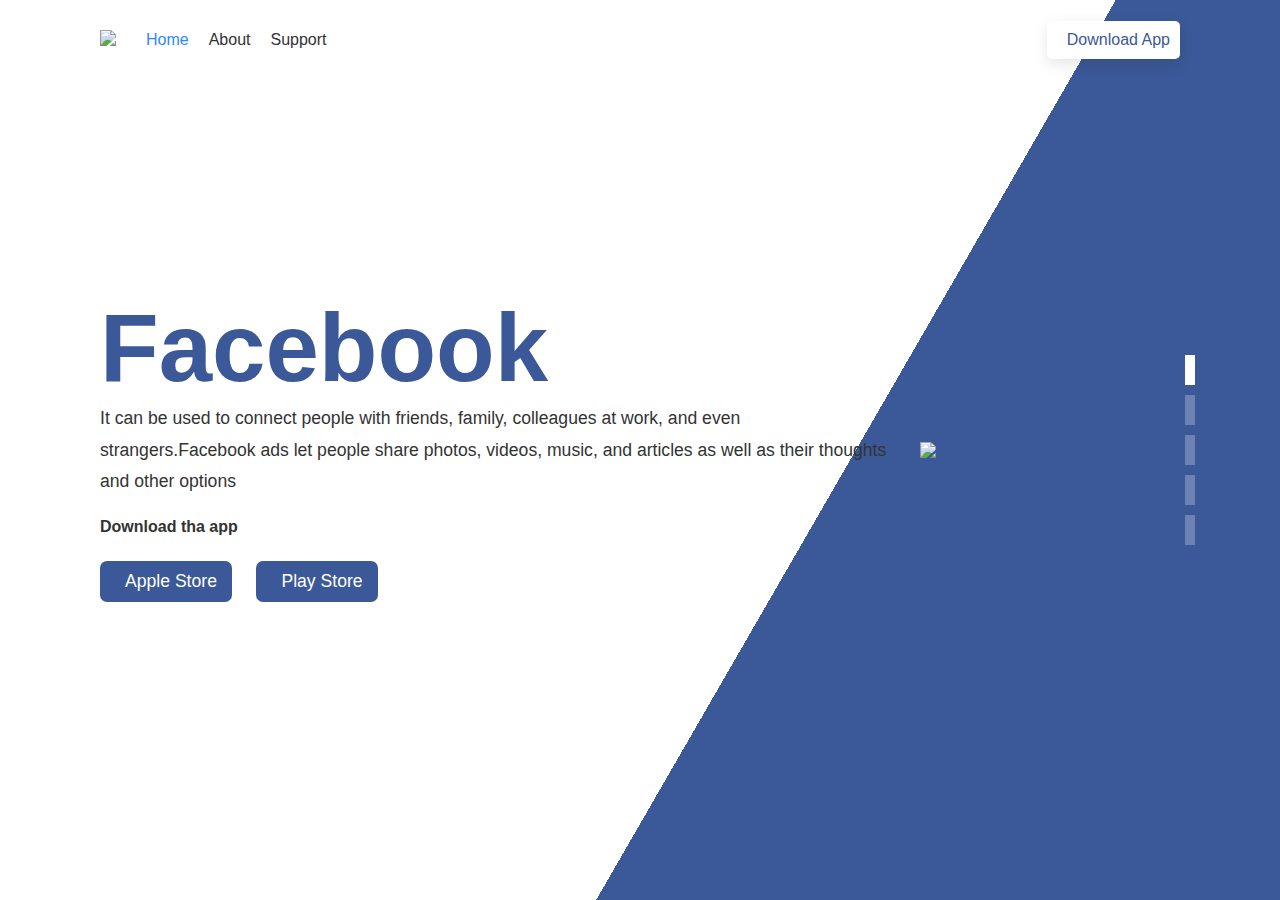
==== index.html @ 323ecb63 "Add files via upload" ====
<!DOCTYPE html>
<html lang="en">
<head>
    <meta charset="UTF-8">
    <meta name="viewport" content="width=device-width, initial-scale=1.0">
    <title>Responcive Facebook App Landing page Design</title>
    <link rel="stylesheet" href="style.css"> </link>
</head>
<body>
<section class="main">
<header>
<a href="#" class="logo"><img src="logo.png"></a>
<ul>
   <li> <a href="#" class="active"> Home </a></li>
   <li> <a href="#"> About </a></li>
   <li> <a href="#"> Support </a></li>
</ul>
<a href="#" class="app"><ion-icon name="arrow-down-outline"></ion-icon> Download App</a>
</header>

<div class="contentBx">
  <div class="text"> 
    <h2>Facebook</h2>
    <p>It can be used to connect people with friends, family, colleagues at work, and even strangers.Facebook ads let people share photos, videos, music, and articles as well as their thoughts and other options</p>
  <h4>Download tha app</h4>
   <a href="#" class="btn"><ion-icon name="logo-apple"></ion-icon>Apple Store</a>
   <a href="#" class="btn"><ion-icon name="logo-google-playstore"></ion-icon>Play Store</a>
  </div>

   <div class="dots">
     <span class="dot active"></span>
     <span class="dot"></span>
     <span class="dot"></span>
     <span class="dot"></span>
     <span class="dot"></span>
   </div>

   <div class="imgBx">
      <img src="fb1.png" class="slides active">
      <img src="fb2.png" class="slides">
      <img src="fb3.png" class="slides">
      <img src="fb4.png" class="slides">
      <img src="fb5.png" class="slides">
   </div>
</div>

<ul class="sci">
   <li> <a href="#"><ion-icon name="logo-facebook"></ion-icon></a> </li>
   <li> <a href="#"><ion-icon name="logo-twitter"></ion-icon></a> </li>
   <li> <a href="#"><ion-icon name="logo-instagram"></ion-icon></a> </li>
</ul>
</section>

<script type="module" src="https://unpkg.com/ionicons@5.5.2/dist/ionicons/ionicons.esm.js"></script>
<script nomodule src="https://unpkg.com/ionicons@5.5.2/dist/ionicons/ionicons.js"></script>

<script>
 const slides = document.querySelectorAll('.slides');
 const dots= document.querySelectorAll('.dot')

function SetActive(i){
 for(slide of slides)
 slide.classList.remove('active')
 slides[i].classList.add('active')

 //add  active class in indirector
 for(dot of dots)
 dot.classList.remove('active')
 dots[i].classList.add('active')
}

for(let j=0;j<dots.length;j++){
    dots[j].addEventListener('click',function(){
        SetActive(j);
    })
}



</script>
</body>
</html>
---- style.css ----
@import url('https://fonds.googleapis.com/css?family=Poppins:wght@200;300;400;500;600;700;800&display=swap');
*
{
  margin: 0;
  padding: 0;
  box-sizing: border-box;
  font-family: 'Poppins', sans-serif;
}
.main
{
  position: relative;
  background: linear-gradient(120deg,#fff,#fff 62%,#3b5998 62%,#3b5998 100%);
  min-height: 100vh;
  padding:0 100px;
  display: flex;
  align-items: center;
}
header
{
  position:absolute;
  top:0;
  left: 0% ;
  width: 100%;
  padding: 30px 100px;
  display: flex;
  justify-content: flex-start;
  align-items: center;
}
header .logo img
{
    max-width: 50px;
    margin-right: 20px;
}
header ul
{
    display: flex;
}
header ul li
{
    list-style: none;
    margin: 0 10px;
}
header ul li a
{
    text-decoration: none;
    color: #333;
    font-weight: 500;
}
header ul li a:hover ,
header ul li a.active
{
    color: #2d88ff;
}
.app
{
    position: absolute;
    right: 100px;
    display: flex;
    justify-content: center;
    align-items: center;
    background: #fff;
    color: #3b5998;
    padding: 10px;
    border-radius: 5px;
    text-decoration:none ;
    box-shadow: 0 5px 15px rgba(0,0,0,0.1) ;
}
.app:hover
{
    background: #2d88ff;
    color: #fff;
}
.app ion-icon
{
    margin-right: 10px;
    font-size: 1.4em;
}
.contentBx
{
    width: 100%;
    display: flex;
    align-items: center;
    /*justify-content: space-between;*/ /* imge and download btn gap */
}
.contentBx .text
{
max-width: 800px;
}
.contentBx .text h2
{
    font-size: 6em;
    color: #3b5998;
}
.contentBx .text p
{
 font-size: 1.1em;
 color: #333;
 line-height: 1.8em;
}
.contentBx .text h4
{
margin-top: 20px;
margin-bottom: 20px;
font-weight: 700;
color: #333;
}
.btn
{
    background: #3b5998;
    color: #fff;
    display: inline-flex;
    text-decoration:none ;
    padding: 10px 15px;
    font-size: 1.1em;
    margin: 5px 20px 5px 0;
    border-radius: 7px;
}
.btn:hover
{
    background: #2d88ff;
}
.btn ion-icon
{
    margin-right: 10px;
    font-size: 1.4em; ;
}
.imgBx img
{
margin-left: 20px; /* imge and download btn gap */
margin-right: 100px;
max-width: 300px;
display: none;
}
.imgBx img.active
{
 display: block;
}
.dots
{
    position: absolute;
    top: 50%;
    transform: translateY(-50%) ;
    right: 80px;
    display: flex;
    flex-direction: column;
}
.dots .dot
{
    position: relative;
    width: 10px;
    height: 30px;
    background: rgba(255,255,255,0.25);
    display: inline-flex;
    margin: 5px;
    cursor: pointer;
}
.dots .dot.active
{
    background: #fff;
}
.sci
{
    position: absolute;
    bottom: 30px;
    display: flex;
}
.sci li
{
    list-style: none;
    margin-right: 20px;
}
.sci li a
{
 font-size: 1.8em;
 color: #3b5998;
}
.sci li a:hover
{
    color: #2d88ff;
}

/* now make it full responsive  */
@media(max-width:991px)
{
    header
    {
        padding: 30px;
        justify-content: space-between;
    }
    .main
    {
        padding: 30px;
        background: #fff;
    }
    .app
    {
        display: none;
    }
    .contentBx
    {
        flex-direction: column-reverse;
        margin: 100px 0;
    }
    .imgBx
    {
        margin: 0;
    }
    .dots
    {
        position: relative;
        top: initial;
        transform: none;
        right: initial;
        display: flex;
        flex-direction: row;
        margin-top: 20px;
    }
    .dots .dot
    {
        width:25px;
        height: 10px;
        background: #3b5998;
        opacity: 0.2;
    }
    .dots .dot.active
    {
      background: #3b5998;
      opacity: 0.1;
    }
    .contentBx .text
    {
        text-align: center;
    }
    .contentBx .text h2
    {
        font-size: 3em;
    }
    .sci
    {
        position: absolute;
        bottom: 30px;
        display: flex;
        left: 50%;
        transform: translate(-50%);
    }
}
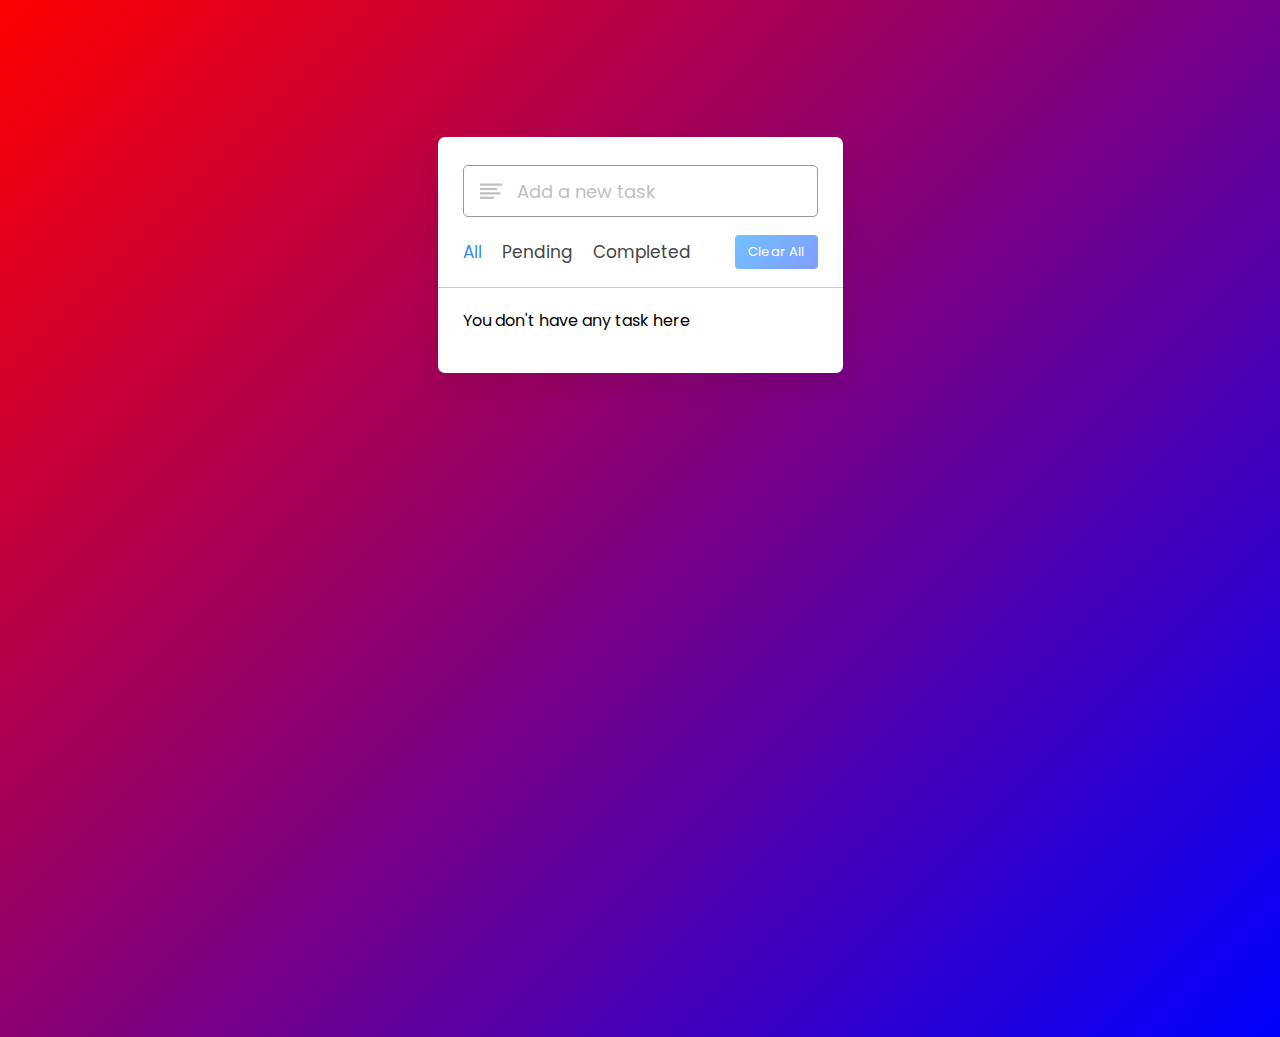
==== commit 64e2cd0e: "Add files via upload" ====
--- a/index.html
+++ b/index.html
@@ -1,82 +1,30 @@
 <!DOCTYPE html>
-<html lang="en">
-<head>
-    <meta charset="UTF-8">
+<html lang="en" dir="ltr">
+  <head>
+    <meta charset="utf-8">  
+    <title>To do List by Vinay </title>
+    <link rel="stylesheet" href="style.css">
     <meta name="viewport" content="width=device-width, initial-scale=1.0">
-    <title>Responcive Facebook App Landing page Design</title>
-    <link rel="stylesheet" href="style.css"> </link>
-</head>
-<body>
-<section class="main">
-<header>
-<a href="#" class="logo"><img src="logo.png"></a>
-<ul>
-   <li> <a href="#" class="active"> Home </a></li>
-   <li> <a href="#"> About </a></li>
-   <li> <a href="#"> Support </a></li>
-</ul>
-<a href="#" class="app"><ion-icon name="arrow-down-outline"></ion-icon> Download App</a>
-</header>
+    <link rel="stylesheet" href="https://unicons.iconscout.com/release/v4.0.0/css/line.css">
+  </head>
+  <body>
+    <div class="wrapper">
+      <div class="task-input">
+        <img src="bars-icon.svg" alt="icon">
+        <input type="text" placeholder="Add a new task">
+      </div>
+      <div class="controls">
+        <div class="filters">
+          <span class="active" id="all">All</span>
+          <span id="pending">Pending</span>
+          <span id="completed">Completed</span>
+        </div>
+        <button class="clear-btn">Clear All</button>
+      </div>
+      <ul class="task-box"></ul>
+    </div>
 
-<div class="contentBx">
-  <div class="text"> 
-    <h2>Facebook</h2>
-    <p>It can be used to connect people with friends, family, colleagues at work, and even strangers.Facebook ads let people share photos, videos, music, and articles as well as their thoughts and other options</p>
-  <h4>Download tha app</h4>
-   <a href="#" class="btn"><ion-icon name="logo-apple"></ion-icon>Apple Store</a>
-   <a href="#" class="btn"><ion-icon name="logo-google-playstore"></ion-icon>Play Store</a>
-  </div>
+    <script src="script.js"></script>
 
-   <div class="dots">
-     <span class="dot active"></span>
-     <span class="dot"></span>
-     <span class="dot"></span>
-     <span class="dot"></span>
-     <span class="dot"></span>
-   </div>
-
-   <div class="imgBx">
-      <img src="fb1.png" class="slides active">
-      <img src="fb2.png" class="slides">
-      <img src="fb3.png" class="slides">
-      <img src="fb4.png" class="slides">
-      <img src="fb5.png" class="slides">
-   </div>
-</div>
-
-<ul class="sci">
-   <li> <a href="#"><ion-icon name="logo-facebook"></ion-icon></a> </li>
-   <li> <a href="#"><ion-icon name="logo-twitter"></ion-icon></a> </li>
-   <li> <a href="#"><ion-icon name="logo-instagram"></ion-icon></a> </li>
-</ul>
-</section>
-
-<script type="module" src="https://unpkg.com/ionicons@5.5.2/dist/ionicons/ionicons.esm.js"></script>
-<script nomodule src="https://unpkg.com/ionicons@5.5.2/dist/ionicons/ionicons.js"></script>
-
-<script>
- const slides = document.querySelectorAll('.slides');
- const dots= document.querySelectorAll('.dot')
-
-function SetActive(i){
- for(slide of slides)
- slide.classList.remove('active')
- slides[i].classList.add('active')
-
- //add  active class in indirector
- for(dot of dots)
- dot.classList.remove('active')
- dots[i].classList.add('active')
-}
-
-for(let j=0;j<dots.length;j++){
-    dots[j].addEventListener('click',function(){
-        SetActive(j);
-    })
-}
-
-
-
-</script>
-</body>
+  </body>
 </html>--- a/style.css
+++ b/style.css
@@ -1,246 +1,216 @@
-@import url('https://fonds.googleapis.com/css?family=Poppins:wght@200;300;400;500;600;700;800&display=swap');
-*
-{
+@import url('https://fonts.googleapis.com/css2?family=Poppins:wght@400;500;600;700&display=swap');
+*{
   margin: 0;
   padding: 0;
   box-sizing: border-box;
   font-family: 'Poppins', sans-serif;
 }
-.main
-{
+body{
+  width: 100%;
+  height: 100vh;
+  overflow: hidden;
+  background: linear-gradient(135deg, red, blue);
+}
+::selection{
+  color: #fff;
+  background: #3C87FF;
+}
+.wrapper{
+  max-width: 405px;
+  padding: 28px 0 30px;
+  margin: 137px auto;
+  background: white;
+  border-radius: 7px;
+  box-shadow: 0 10px 30px rgba(0,0,0,0.1);
+}
+.task-input{
+  height: 52px;
+  padding: 0 25px;
   position: relative;
-  background: linear-gradient(120deg,#fff,#fff 62%,#3b5998 62%,#3b5998 100%);
-  min-height: 100vh;
-  padding:0 100px;
+}
+.task-input img{
+  top: 50%;
+  position: absolute;
+  transform: translate(17px, -50%);
+}
+.task-input input{
+  height: 100%;
+  width: 100%;
+  outline: none;
+  font-size: 18px;
+  border-radius: 5px;
+  padding: 0 20px 0 53px;
+  border: 1px solid #999;
+}
+.task-input input:focus,
+.task-input input.active{
+  padding-left: 52px;
+  border: 2px solid #3C87FF;
+}
+.task-input input::placeholder{
+  color: #bfbfbf;
+}
+.controls, li{
   display: flex;
   align-items: center;
-}
-header
-{
-  position:absolute;
-  top:0;
-  left: 0% ;
-  width: 100%;
-  padding: 30px 100px;
+  justify-content: space-between;
+}
+.controls{
+  padding: 18px 25px;
+  border-bottom: 1px solid #ccc;
+}
+.filters span{
+  margin: 0 8px;
+  font-size: 17px;
+  color: #444444;
+  cursor: pointer;
+}
+.filters span:first-child{
+  margin-left: 0;
+}
+.filters span.active{
+  color: #3C87FF;
+}
+.controls .clear-btn{
+  border: none;
+  opacity: 0.6;
+  outline: none;
+  color: #fff;
+  cursor: pointer;
+  font-size: 13px;
+  padding: 7px 13px;
+  border-radius: 4px;
+  letter-spacing: 0.3px;
+  pointer-events: none;
+  transition: transform 0.25s ease;
+  background: linear-gradient(135deg, #1798fb 0%, #2D5CFE 100%);
+}
+.clear-btn.active{
+  opacity: 0.9;
+  pointer-events: auto;
+}
+.clear-btn:active{
+  transform: scale(0.93);
+}
+.task-box{
+  margin-top: 20px;
+  margin-right: 5px;
+  padding: 0 20px 10px 25px;
+}
+.task-box.overflow{
+  overflow-y: auto;
+  max-height: 300px;
+}
+.task-box::-webkit-scrollbar{
+  width: 5px;
+}
+.task-box::-webkit-scrollbar-track{
+  background: #f1f1f1;
+  border-radius: 25px;
+}
+.task-box::-webkit-scrollbar-thumb{
+  background: #e6e6e6;
+  border-radius: 25px;
+}
+.task-box .task{
+  list-style: none;
+  font-size: 17px;
+  margin-bottom: 18px;
+  padding-bottom: 16px;
+  align-items: flex-start;
+  border-bottom: 1px solid #ccc;
+}
+.task-box .task:last-child{
+  margin-bottom: 0;
+  border-bottom: 0;
+  padding-bottom: 0;
+}
+.task-box .task label{
   display: flex;
+  align-items: flex-start;
+}
+.task label input{
+  margin-top: 7px;
+  accent-color: #3C87FF;
+}
+.task label p{
+  user-select: none;
+  margin-left: 12px;
+  word-wrap: break-word;
+}
+.task label p.checked{
+  text-decoration: line-through;
+}
+.task-box .settings{
+  position: relative;
+}
+.settings :where(i, li){
+  cursor: pointer;
+}
+.settings .task-menu{
+  z-index: 10;
+  right: -5px;
+  bottom: -65px;
+  padding: 5px 0;
+  background: #fff;
+  position: absolute;
+  border-radius: 4px;
+  transform: scale(0);
+  transform-origin: top right;
+  box-shadow: 0 0 6px rgba(0,0,0,0.15);
+  transition: transform 0.2s ease;
+}
+.task-box .task:last-child .task-menu{
+  bottom: 0;
+  transform-origin: bottom right;
+}
+.task-box .task:first-child .task-menu{
+  bottom: -65px;
+  transform-origin: top right;
+}
+.task-menu.show{
+  transform: scale(1);
+}
+.task-menu li{
+  height: 25px;
+  font-size: 16px;
+  margin-bottom: 2px;
+  padding: 17px 15px;
+  cursor: pointer;
   justify-content: flex-start;
-  align-items: center;
-}
-header .logo img
-{
-    max-width: 50px;
-    margin-right: 20px;
-}
-header ul
-{
-    display: flex;
-}
-header ul li
-{
-    list-style: none;
-    margin: 0 10px;
-}
-header ul li a
-{
-    text-decoration: none;
-    color: #333;
-    font-weight: 500;
-}
-header ul li a:hover ,
-header ul li a.active
-{
-    color: #2d88ff;
-}
-.app
-{
-    position: absolute;
-    right: 100px;
-    display: flex;
-    justify-content: center;
-    align-items: center;
-    background: #fff;
-    color: #3b5998;
-    padding: 10px;
-    border-radius: 5px;
-    text-decoration:none ;
-    box-shadow: 0 5px 15px rgba(0,0,0,0.1) ;
-}
-.app:hover
-{
-    background: #2d88ff;
-    color: #fff;
-}
-.app ion-icon
-{
-    margin-right: 10px;
-    font-size: 1.4em;
-}
-.contentBx
-{
-    width: 100%;
-    display: flex;
-    align-items: center;
-    /*justify-content: space-between;*/ /* imge and download btn gap */
-}
-.contentBx .text
-{
-max-width: 800px;
-}
-.contentBx .text h2
-{
-    font-size: 6em;
-    color: #3b5998;
-}
-.contentBx .text p
-{
- font-size: 1.1em;
- color: #333;
- line-height: 1.8em;
-}
-.contentBx .text h4
-{
-margin-top: 20px;
-margin-bottom: 20px;
-font-weight: 700;
-color: #333;
-}
-.btn
-{
-    background: #3b5998;
-    color: #fff;
-    display: inline-flex;
-    text-decoration:none ;
-    padding: 10px 15px;
-    font-size: 1.1em;
-    margin: 5px 20px 5px 0;
-    border-radius: 7px;
-}
-.btn:hover
-{
-    background: #2d88ff;
-}
-.btn ion-icon
-{
-    margin-right: 10px;
-    font-size: 1.4em; ;
-}
-.imgBx img
-{
-margin-left: 20px; /* imge and download btn gap */
-margin-right: 100px;
-max-width: 300px;
-display: none;
-}
-.imgBx img.active
-{
- display: block;
-}
-.dots
-{
-    position: absolute;
-    top: 50%;
-    transform: translateY(-50%) ;
-    right: 80px;
-    display: flex;
-    flex-direction: column;
-}
-.dots .dot
-{
-    position: relative;
-    width: 10px;
-    height: 30px;
-    background: rgba(255,255,255,0.25);
-    display: inline-flex;
-    margin: 5px;
-    cursor: pointer;
-}
-.dots .dot.active
-{
-    background: #fff;
-}
-.sci
-{
-    position: absolute;
-    bottom: 30px;
-    display: flex;
-}
-.sci li
-{
-    list-style: none;
-    margin-right: 20px;
-}
-.sci li a
-{
- font-size: 1.8em;
- color: #3b5998;
-}
-.sci li a:hover
-{
-    color: #2d88ff;
+}
+.task-menu li:last-child{
+  margin-bottom: 0;
+}
+.settings li:hover{
+  background: #f5f5f5;
+}
+.settings li i{
+  padding-right: 8px;
 }
 
-/* now make it full responsive  */
-@media(max-width:991px)
-{
-    header
-    {
-        padding: 30px;
-        justify-content: space-between;
-    }
-    .main
-    {
-        padding: 30px;
-        background: #fff;
-    }
-    .app
-    {
-        display: none;
-    }
-    .contentBx
-    {
-        flex-direction: column-reverse;
-        margin: 100px 0;
-    }
-    .imgBx
-    {
-        margin: 0;
-    }
-    .dots
-    {
-        position: relative;
-        top: initial;
-        transform: none;
-        right: initial;
-        display: flex;
-        flex-direction: row;
-        margin-top: 20px;
-    }
-    .dots .dot
-    {
-        width:25px;
-        height: 10px;
-        background: #3b5998;
-        opacity: 0.2;
-    }
-    .dots .dot.active
-    {
-      background: #3b5998;
-      opacity: 0.1;
-    }
-    .contentBx .text
-    {
-        text-align: center;
-    }
-    .contentBx .text h2
-    {
-        font-size: 3em;
-    }
-    .sci
-    {
-        position: absolute;
-        bottom: 30px;
-        display: flex;
-        left: 50%;
-        transform: translate(-50%);
-    }
+@media (max-width: 400px) {
+  body{
+    padding: 0 10px;
+  }
+  .wrapper {
+    padding: 20px 0;
+  }
+  .filters span{
+    margin: 0 5px;
+  }
+  .task-input{
+    padding: 0 20px;
+  }
+  .controls{
+    padding: 18px 20px;
+  }
+  .task-box{
+    margin-top: 20px;
+    margin-right: 5px;
+    padding: 0 15px 10px 20px;
+  }
+  .task label input{
+    margin-top: 4px;
+  }
 }